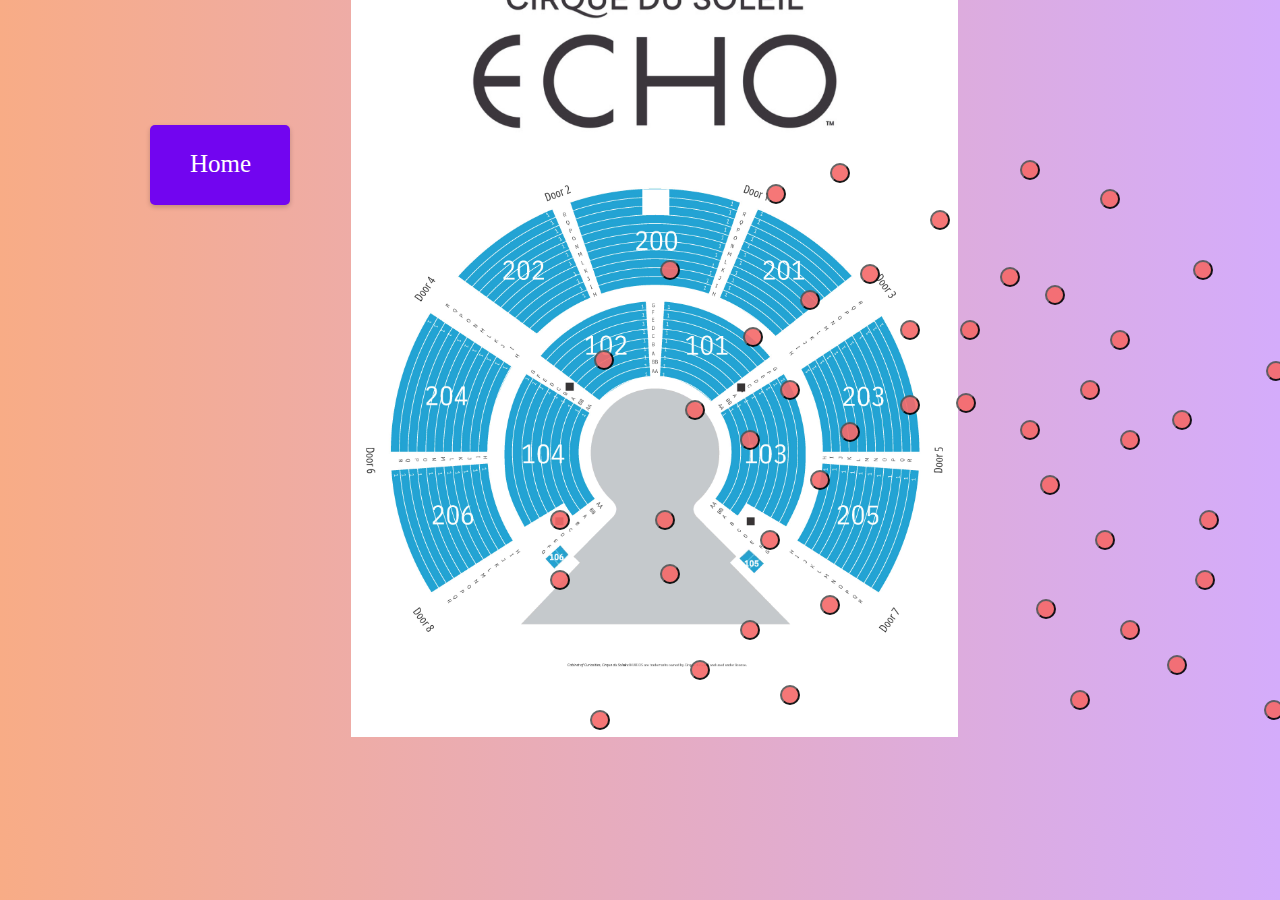
==== Seating_page/seating-chart.html @ 4bdf3c65 "first commit" ====
<!DOCTYPE html>
<html lang="en">
<head>
    <script src="script-seating.js"></script>
    <meta charset="UTF-8">
    <meta name="viewport" content="width=device-width, initial-scale=1.0">
    <link rel="stylesheet" href="seating.css">
    <title>Echo Seating Chart</title>
</head>
<body>
    <a href="../index.html" id="back-link">
    <div class="back-button">Home
    </div>
</a>
<div class="container">
    <main>
       <img class="seating-map" src="../images/seating-map.jpg" alt="seating chart">
       
    </div>
    <button onclick="showSectionImage('section-101-1')" id="section-101-1"></button>
    <button onclick="showSectionImage('section-101-2')" id="section-101-2"></button>
    <button onclick="showSectionImage('section-101-3')" id="section-101-3"></button>
    <button onclick="showSectionImage('section-101-4')" id="section-101-4"></button>

    <button onclick="showSectionImage('section-102-1')" id="section-102-1"></button>
    <button onclick="showSectionImage('section-102-2')" id="section-102-2"></button>
    <button onclick="showSectionImage('section-102-3')" id="section-102-3"></button>
    <button onclick="showSectionImage('section-102-4')" id="section-102-4"></button>

    <button onclick="showSectionImage('section-103-1')" id="section-103-1"></button>
    <button onclick="showSectionImage('section-103-2')" id="section-103-2"></button>
    <button onclick="showSectionImage('section-103-3')" id="section-103-3"></button>
    <button onclick="showSectionImage('section-103-4')" id="section-103-4"></button>
    <button onclick="showSectionImage('section-103-5')" id="section-103-5"></button>

    <button onclick="showSectionImage('section-104-1')" id="section-104-1"></button>
    <button onclick="showSectionImage('section-104-2')" id="section-104-2"></button>
    <button onclick="showSectionImage('section-104-3')" id="section-104-3"></button>
    <button onclick="showSectionImage('section-104-4')" id="section-104-4"></button>
    <button onclick="showSectionImage('section-104-5')" id="section-104-5"></button>

    <button onclick="showSectionImage('section-105')" id="section-105"></button>
    <button onclick="showSectionImage('section-106')" id="section-106"></button>

    <button onclick="showSectionImage('section-200-1')" id="section-200-1"></button>
    <button onclick="showSectionImage('section-200-2')" id="section-200-2"></button>
    <button onclick="showSectionImage('section-200-3')" id="section-200-3"></button>
    <button onclick="showSectionImage('section-200-4')" id="section-200-4"></button>
    <button onclick="showSectionImage('section-200-5')" id="section-200-5"></button>

    <button onclick="showSectionImage('section-201-1')" id="section-201-1"></button>
    <button onclick="showSectionImage('section-201-2')" id="section-201-2"></button>
    <button onclick="showSectionImage('section-201-3')" id="section-201-3"></button>
    <button onclick="showSectionImage('section-201-4')" id="section-201-4"></button>

    <button onclick="showSectionImage('section-202-1')" id="section-202-1"></button>
    <button onclick="showSectionImage('section-202-2')" id="section-202-2"></button>
    <button onclick="showSectionImage('section-202-3')" id="section-202-3"></button>
    <button onclick="showSectionImage('section-202-4')" id="section-202-4"></button>

    <button onclick="showSectionImage('section-204-1')" id="section-204-1"></button>
    <button onclick="showSectionImage('section-204-2')" id="section-204-2"></button>
    <button onclick="showSectionImage('section-204-3')" id="section-204-3"></button>
    <button onclick="showSectionImage('section-204-4')" id="section-204-4"></button>

    <button onclick="showSectionImage('section-203-1')" id="section-203-1"></button>
    <button onclick="showSectionImage('section-203-2')" id="section-203-2"></button>
    <button onclick="showSectionImage('section-203-3')" id="section-203-3"></button>
    <button onclick="showSectionImage('section-203-4')" id="section-203-4"></button>

    <button onclick="showSectionImage('section-205-1')" id="section-205-1"></button>
    <button onclick="showSectionImage('section-205-2')" id="section-205-2"></button>
    <button onclick="showSectionImage('section-205-3')" id="section-205-3"></button>
    <button onclick="showSectionImage('section-205-4')" id="section-205-4"></button>

    <button onclick="showSectionImage('section-206-1')" id="section-206-1"></button>
    <button onclick="showSectionImage('section-206-2')" id="section-206-2"></button>
    <button onclick="showSectionImage('section-206-3')" id="section-206-3"></button>
    <button onclick="showSectionImage('section-206-4')" id="section-206-4"></button>

    
    </main>

</body>
</html>
---- Seating_page/seating.css ----
.seating-map{
    width: 80%;
    height: 40%;
   position: relative;
   display:flex;
   align-content: center;
   margin:0;
   transform: translateX(90px);
}


.container{
        display: flex;
        justify-content: center;
        align-items: center;
        margin-left: auto;
        margin-right: auto;
        width: 60%;
      }

body{
    background: linear-gradient(to left,#D4ACFB, #F8AC86);
    overflow: hidden;
}
main{
   transform: translateY(-80px);
}
.back-button {
  position: absolute;
  width:60px;
  height: 30px;
  top: 80px;
  left: 150px;
  background-color: #7205f0;
  color: #fff;
  padding: 25px 40px;
  margin-top: 45px;
  border-radius: 5px;
  box-shadow: 0 2px 5px rgba(0, 0, 0, 0.2);
  text-align: center;
  font-size: 25px;
}

.back-button a {
  text-decoration: none;
  color: #fff;
  font-weight: bold;
  font-size: 20px;
  padding-left: 20px;
  padding-right: 20px;
}

.back-button:hover {
  background-color: #d5d7dd;
}

#section-106{
  bottom: 195px;
  left: 780px;
}

#section-106:hover{
 cursor: pointer;
 transform: scale(1.2);
}

#section-105{
  bottom: 190px;
  left: 1070px;
}

button{
  z-index: 1;
  border-radius: 50%;
  height: 20px;
  width: 20px;
  opacity: .9;
  position: absolute;
  background-color:rgb(246, 105, 105);
}
.popup-container{
  height: 100%;
  width: 80%;
}

/*------------------------------------------------------------------------------------------------------------------------------*/
#section-101-1{
  bottom: 460px;
  left: 1020px;
  position: absolute;
}
#section-101-2{
  bottom: 487px;
  left: 956px;
  position: absolute;
}
#section-101-3{
  bottom: 560px;
  left: 960px;
  position: absolute;
}
#section-101-4{
 
  bottom: 500px;
  left: 1080px;
  position: absolute;
}

/*------------------------------------------------------------------------------------------------------------------------------*/
#section-102-1{
  bottom: 485px;
  left: 900px;
  position: absolute;
}
#section-102-2{
  bottom: 458px;
  left: 840px;
  position: absolute;
}
#section-102-3{
  bottom: 560px;
  left: 900px;
  position: absolute;
}
#section-102-4{
  bottom: 500px;
  left: 780px;
  position: absolute;
}

/*------------------------------------------------------------------------------------------------------------------------------*/

#section-103-1{
  bottom: 405px;
  left: 1040px;
  position: absolute;
}
#section-103-2{
  bottom: 281px;
  left: 1036px;
  position: absolute;
}
#section-103-3{
  bottom: 350px;
  left: 1095px;
  position: absolute;
}
#section-103-4{
  bottom: 450px;
  left: 1120px;
  position: absolute;
}
#section-103-5{
  bottom: 260px;
  left: 1120px;
  position: absolute;
}
/*------------------------------------------------------------------------------------------------------------------------------*/
#section-104-1{
  bottom: 285px;
  left: 820px;
  position: absolute;
}
#section-104-2{
  bottom: 410px;
  left: 810px;
  position: absolute;
}

#section-104-3{
  bottom: 350px;
  left:760px;
  position: absolute;
}

#section-104-4{
  bottom: 260px;
  left: 740px;
  position: absolute;
}
#section-104-5{
  bottom: 450px;
  left: 740px;
  position: absolute;
}

/*------------------------------------------------------------------------------------------------------------------------------*/

#section-206-1{
  bottom: 220px;
  left: 690px;
  position: absolute;
}
#section-206-2{
  bottom: 316px;
  left: 660px;
  position: absolute;
}
#section-206-3{
  
  bottom: 170px;
  left: 590px;
  position: absolute;
}
#section-206-4{
  bottom: 310px;
  left: 550px;
  position: absolute;
}
/*------------------------------------------------------------------------------------------------------------------------------*/

#section-204-1{
  bottom: 370px;
  left: 655px;
  position: absolute;
}
#section-204-2{
  bottom: 480px;
  left: 685px;
  position: absolute;
}
#section-204-3{
  bottom: 530px;
  left: 594px;
  position: absolute;
}
#section-204-4{
  bottom: 370px;
  left: 550px;
  position: absolute;
}
/*------------------------------------------------------------------------------------------------------------------------------*/
#section-202-1{
  bottom: 553px;
  left: 743px;
  position: absolute;
}
#section-202-2{
  bottom: 590px;
  left: 800px;
  position: absolute;
}
#section-202-3{
  bottom: 620px;
  left: 660px;
  position: absolute;
}
#section-202-4{
  bottom: 696px;
  left: 766px;
  position: absolute;
  
}
/*------------------------------------------------------------------------------------------------------------------------------*/

#section-201-1{
  bottom: 595px;
  left: 1045px;
  position: absolute;
}
#section-201-2{
  bottom: 550px;
  left: 1110px;
  position: absolute;
}
#section-201-3{
  bottom: 691px;
  left: 1100px;
  position: absolute;
}
#section-201-4{
  bottom: 620px;
  left: 1193px;
  position: absolute;
}
/*------------------------------------------------------------------------------------------------------------------------------*/
#section-200-1{
  
  bottom: 616px;
  left: 860px;
  position: absolute;
}
#section-200-2{
  bottom: 613px;
  left: 1000px;
  position: absolute;
}
#section-200-3{
  bottom: 720px;
  left: 1020px;
  position: absolute;
}
#section-200-4{
  bottom: 717px;
  left: 830px;
  position: absolute;
}
#section-200-5{
  bottom: 670px;
  left: 930px;
  position: absolute;
}
/*------------------------------------------------------------------------------------------------------------------------------*/
#section-203-1{
  bottom: 370px;
  left: 1199px;
  position: absolute;

}
#section-203-2{
  bottom: 470px;
  left: 1172px;
  position: absolute;
}
#section-203-3{
  bottom: 519px;
  left: 1266px;
  position: absolute;
}
#section-203-4{
  bottom: 370px;
  left: 1305px;
  position: absolute;
}
/*------------------------------------------------------------------------------------------------------------------------------*/

#section-205-1{
  bottom: 225px;
  left: 1167px;
  position: absolute;
}
#section-205-2{
  bottom: 310px;
  left: 1195px;
  position: absolute;
}
#section-205-3{
  bottom: 180px;
  left: 1264px;
  position: absolute;
}
#section-205-4{
  
  bottom: 300px;
  left: 1300px;
  position: absolute;
}
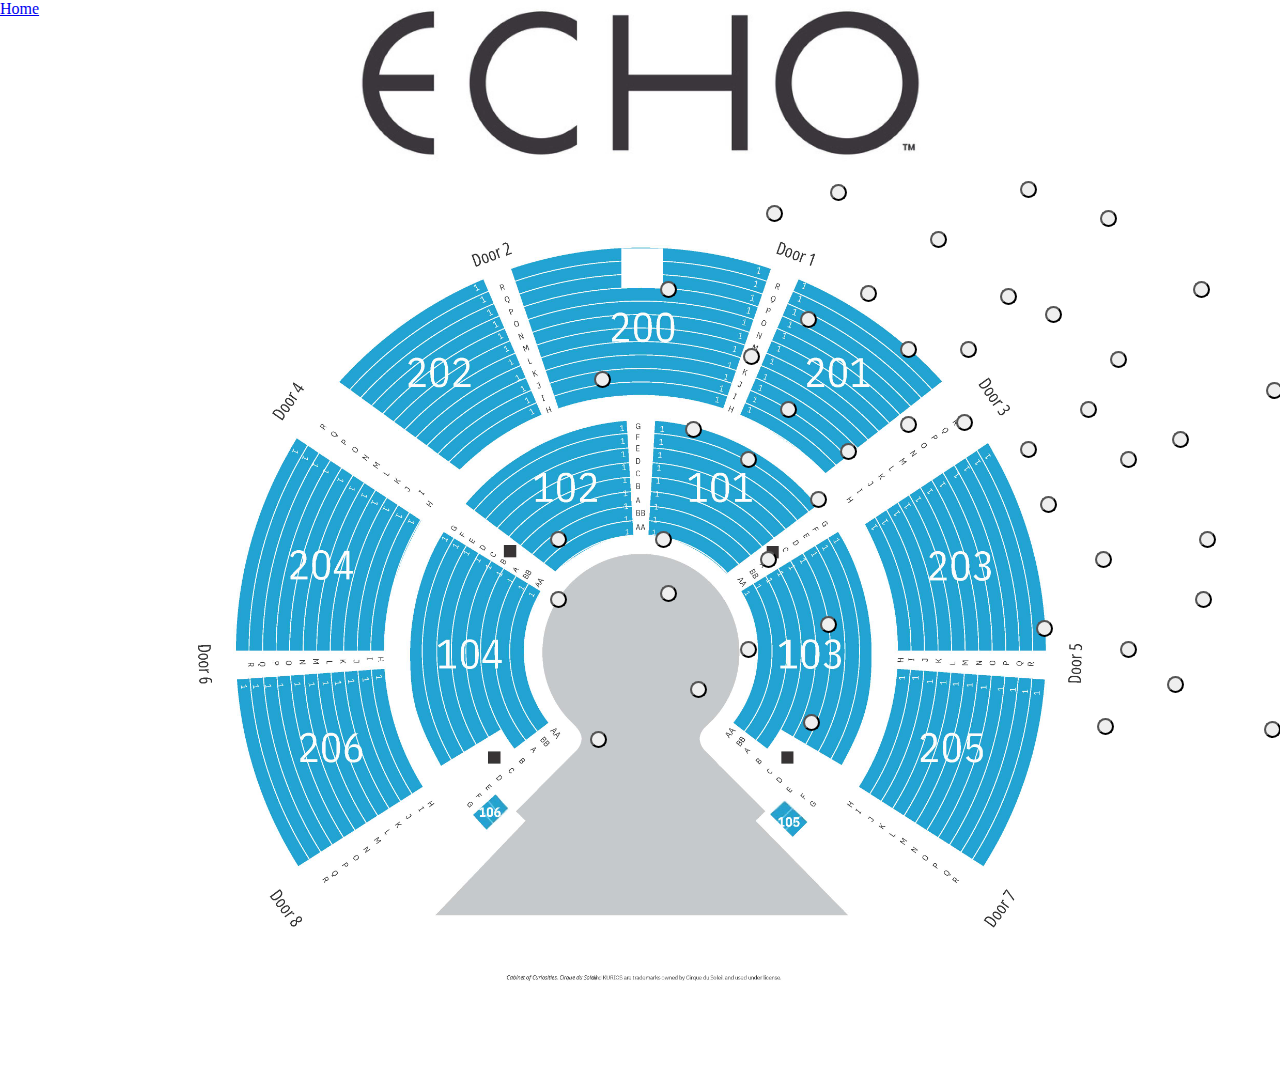
==== commit 59cf2ca1: "another commit" ====
--- a/Seating_page/seating-chart.html
+++ b/Seating_page/seating-chart.html
@@ -1,6 +1,6 @@
-
 <!DOCTYPE html>
 <html lang="en">
+
 <head>
     <script src="script-seating.js"></script>
     <meta charset="UTF-8">
@@ -8,79 +8,85 @@
     <link rel="stylesheet" href="seating.css">
     <title>Echo Seating Chart</title>
 </head>
+
 <body>
     <a href="../index.html" id="back-link">
-    <div class="back-button">Home
-    </div>
-</a>
-<div class="container">
+        <div class="back-button">Home
+        </div>
+    </a>
     <main>
-       <img class="seating-map" src="../images/seating-map.jpg" alt="seating chart">
-       
-    </div>
-    <button onclick="showSectionImage('section-101-1')" id="section-101-1"></button>
-    <button onclick="showSectionImage('section-101-2')" id="section-101-2"></button>
-    <button onclick="showSectionImage('section-101-3')" id="section-101-3"></button>
-    <button onclick="showSectionImage('section-101-4')" id="section-101-4"></button>
+        <div class="background-image-container">
+            <img class="seating-map" src="../images/seating-map.jpg" alt="seating chart">
+            <div class="button-container">
+                <button onclick="showSectionImage('section-101-1')" id="section-101-1"></button>
+                <button onclick="showSectionImage('section-101-2')" id="section-101-2"></button>
+                <button onclick="showSectionImage('section-101-3')" id="section-101-3"></button>
+                <button onclick="showSectionImage('section-101-4')" id="section-101-4"></button>
+        
+                <button onclick="showSectionImage('section-102-1')" id="section-102-1"></button>
+                <button onclick="showSectionImage('section-102-2')" id="section-102-2"></button>
+                <button onclick="showSectionImage('section-102-3')" id="section-102-3"></button>
+                <button onclick="showSectionImage('section-102-4')" id="section-102-4"></button>
+        
+                <button onclick="showSectionImage('section-103-1')" id="section-103-1"></button>
+                <button onclick="showSectionImage('section-103-2')" id="section-103-2"></button>
+                <button onclick="showSectionImage('section-103-3')" id="section-103-3"></button>
+                <button onclick="showSectionImage('section-103-4')" id="section-103-4"></button>
+                <button onclick="showSectionImage('section-103-5')" id="section-103-5"></button>
+        
+                <button onclick="showSectionImage('section-104-1')" id="section-104-1"></button>
+                <button onclick="showSectionImage('section-104-2')" id="section-104-2"></button>
+                <button onclick="showSectionImage('section-104-3')" id="section-104-3"></button>
+                <button onclick="showSectionImage('section-104-4')" id="section-104-4"></button>
+                <button onclick="showSectionImage('section-104-5')" id="section-104-5"></button>
+        
+                <button onclick="showSectionImage('section-105')" id="section-105"></button>
+                <button onclick="showSectionImage('section-106')" id="section-106"></button>
+        
+                <button onclick="showSectionImage('section-200-1')" id="section-200-1"></button>
+                <button onclick="showSectionImage('section-200-2')" id="section-200-2"></button>
+                <button onclick="showSectionImage('section-200-3')" id="section-200-3"></button>
+                <button onclick="showSectionImage('section-200-4')" id="section-200-4"></button>
+                <button onclick="showSectionImage('section-200-5')" id="section-200-5"></button>
+        
+                <button onclick="showSectionImage('section-201-1')" id="section-201-1"></button>
+                <button onclick="showSectionImage('section-201-2')" id="section-201-2"></button>
+                <button onclick="showSectionImage('section-201-3')" id="section-201-3"></button>
+                <button onclick="showSectionImage('section-201-4')" id="section-201-4"></button>
+        
+                <button onclick="showSectionImage('section-202-1')" id="section-202-1"></button>
+                <button onclick="showSectionImage('section-202-2')" id="section-202-2"></button>
+                <button onclick="showSectionImage('section-202-3')" id="section-202-3"></button>
+                <button onclick="showSectionImage('section-202-4')" id="section-202-4"></button>
+        
+                <button onclick="showSectionImage('section-204-1')" id="section-204-1"></button>
+                <button onclick="showSectionImage('section-204-2')" id="section-204-2"></button>
+                <button onclick="showSectionImage('section-204-3')" id="section-204-3"></button>
+                <button onclick="showSectionImage('section-204-4')" id="section-204-4"></button>
+        
+                <button onclick="showSectionImage('section-203-1')" id="section-203-1"></button>
+                <button onclick="showSectionImage('section-203-2')" id="section-203-2"></button>
+                <button onclick="showSectionImage('section-203-3')" id="section-203-3"></button>
+                <button onclick="showSectionImage('section-203-4')" id="section-203-4"></button>
+        
+                <button onclick="showSectionImage('section-205-1')" id="section-205-1"></button>
+                <button onclick="showSectionImage('section-205-2')" id="section-205-2"></button>
+                <button onclick="showSectionImage('section-205-3')" id="section-205-3"></button>
+                <button onclick="showSectionImage('section-205-4')" id="section-205-4"></button>
+        
+                <button onclick="showSectionImage('section-206-1')" id="section-206-1"></button>
+                <button onclick="showSectionImage('section-206-2')" id="section-206-2"></button>
+                <button onclick="showSectionImage('section-206-3')" id="section-206-3"></button>
+                <button onclick="showSectionImage('section-206-4')" id="section-206-4"></button>
+        
+        
+            </div>
+        </div>
 
-    <button onclick="showSectionImage('section-102-1')" id="section-102-1"></button>
-    <button onclick="showSectionImage('section-102-2')" id="section-102-2"></button>
-    <button onclick="showSectionImage('section-102-3')" id="section-102-3"></button>
-    <button onclick="showSectionImage('section-102-4')" id="section-102-4"></button>
 
-    <button onclick="showSectionImage('section-103-1')" id="section-103-1"></button>
-    <button onclick="showSectionImage('section-103-2')" id="section-103-2"></button>
-    <button onclick="showSectionImage('section-103-3')" id="section-103-3"></button>
-    <button onclick="showSectionImage('section-103-4')" id="section-103-4"></button>
-    <button onclick="showSectionImage('section-103-5')" id="section-103-5"></button>
-
-    <button onclick="showSectionImage('section-104-1')" id="section-104-1"></button>
-    <button onclick="showSectionImage('section-104-2')" id="section-104-2"></button>
-    <button onclick="showSectionImage('section-104-3')" id="section-104-3"></button>
-    <button onclick="showSectionImage('section-104-4')" id="section-104-4"></button>
-    <button onclick="showSectionImage('section-104-5')" id="section-104-5"></button>
-
-    <button onclick="showSectionImage('section-105')" id="section-105"></button>
-    <button onclick="showSectionImage('section-106')" id="section-106"></button>
-
-    <button onclick="showSectionImage('section-200-1')" id="section-200-1"></button>
-    <button onclick="showSectionImage('section-200-2')" id="section-200-2"></button>
-    <button onclick="showSectionImage('section-200-3')" id="section-200-3"></button>
-    <button onclick="showSectionImage('section-200-4')" id="section-200-4"></button>
-    <button onclick="showSectionImage('section-200-5')" id="section-200-5"></button>
-
-    <button onclick="showSectionImage('section-201-1')" id="section-201-1"></button>
-    <button onclick="showSectionImage('section-201-2')" id="section-201-2"></button>
-    <button onclick="showSectionImage('section-201-3')" id="section-201-3"></button>
-    <button onclick="showSectionImage('section-201-4')" id="section-201-4"></button>
-
-    <button onclick="showSectionImage('section-202-1')" id="section-202-1"></button>
-    <button onclick="showSectionImage('section-202-2')" id="section-202-2"></button>
-    <button onclick="showSectionImage('section-202-3')" id="section-202-3"></button>
-    <button onclick="showSectionImage('section-202-4')" id="section-202-4"></button>
-
-    <button onclick="showSectionImage('section-204-1')" id="section-204-1"></button>
-    <button onclick="showSectionImage('section-204-2')" id="section-204-2"></button>
-    <button onclick="showSectionImage('section-204-3')" id="section-204-3"></button>
-    <button onclick="showSectionImage('section-204-4')" id="section-204-4"></button>
-
-    <button onclick="showSectionImage('section-203-1')" id="section-203-1"></button>
-    <button onclick="showSectionImage('section-203-2')" id="section-203-2"></button>
-    <button onclick="showSectionImage('section-203-3')" id="section-203-3"></button>
-    <button onclick="showSectionImage('section-203-4')" id="section-203-4"></button>
-
-    <button onclick="showSectionImage('section-205-1')" id="section-205-1"></button>
-    <button onclick="showSectionImage('section-205-2')" id="section-205-2"></button>
-    <button onclick="showSectionImage('section-205-3')" id="section-205-3"></button>
-    <button onclick="showSectionImage('section-205-4')" id="section-205-4"></button>
-
-    <button onclick="showSectionImage('section-206-1')" id="section-206-1"></button>
-    <button onclick="showSectionImage('section-206-2')" id="section-206-2"></button>
-    <button onclick="showSectionImage('section-206-3')" id="section-206-3"></button>
-    <button onclick="showSectionImage('section-206-4')" id="section-206-4"></button>
-
-    
+        
     </main>
 
 </body>
-</html>
+
+</html>--- a/Seating_page/seating.css
+++ b/Seating_page/seating.css
@@ -1,128 +1,83 @@
-.seating-map{
-    width: 80%;
-    height: 40%;
-   position: relative;
-   display:flex;
-   align-content: center;
-   margin:0;
-   transform: translateX(90px);
-}
-
-
-.container{
-        display: flex;
-        justify-content: center;
-        align-items: center;
-        margin-left: auto;
-        margin-right: auto;
-        width: 60%;
-      }
-
-body{
-    background: linear-gradient(to left,#D4ACFB, #F8AC86);
-    overflow: hidden;
-}
-main{
-   transform: translateY(-80px);
-}
-.back-button {
-  position: absolute;
-  width:60px;
-  height: 30px;
-  top: 80px;
-  left: 150px;
-  background-color: #7205f0;
-  color: #fff;
-  padding: 25px 40px;
-  margin-top: 45px;
-  border-radius: 5px;
-  box-shadow: 0 2px 5px rgba(0, 0, 0, 0.2);
-  text-align: center;
-  font-size: 25px;
-}
-
-.back-button a {
-  text-decoration: none;
-  color: #fff;
-  font-weight: bold;
-  font-size: 20px;
-  padding-left: 20px;
-  padding-right: 20px;
-}
-
-.back-button:hover {
-  background-color: #d5d7dd;
-}
-
-#section-106{
-  bottom: 195px;
-  left: 780px;
-}
-
-#section-106:hover{
- cursor: pointer;
- transform: scale(1.2);
-}
-
-#section-105{
-  bottom: 190px;
-  left: 1070px;
-}
-
+* {
+  margin: 0;
+}
+
+body {
+  overflow: hidden;
+}
+
+.seating-map {
+  max-width: 930px;
+  max-height: 2000px;
+
+}
+
+.background-image-container {
+  position: relative;
+  display: flex;
+  justify-content: center;
+  align-items: center;
+  width: 100vw;
+  height: 100vh;
+  
+}
 button{
-  z-index: 1;
   border-radius: 50%;
-  height: 20px;
-  width: 20px;
-  opacity: .9;
-  position: absolute;
-  background-color:rgb(246, 105, 105);
-}
-.popup-container{
-  height: 100%;
-  width: 80%;
-}
-
-/*------------------------------------------------------------------------------------------------------------------------------*/
-#section-101-1{
+  width: 17px;
+  height: 17px;
+}
+
+
+
+
+
+
+/*------------------------------------------------------------------------------------------------------------------------------*/
+#section-101-1 {
   bottom: 460px;
   left: 1020px;
   position: absolute;
 }
-#section-101-2{
+
+#section-101-2 {
   bottom: 487px;
   left: 956px;
   position: absolute;
 }
-#section-101-3{
+
+#section-101-3 {
   bottom: 560px;
   left: 960px;
   position: absolute;
 }
-#section-101-4{
- 
+
+#section-101-4 {
+
   bottom: 500px;
   left: 1080px;
   position: absolute;
 }
 
 /*------------------------------------------------------------------------------------------------------------------------------*/
-#section-102-1{
+#section-102-1 {
   bottom: 485px;
   left: 900px;
   position: absolute;
 }
-#section-102-2{
+
+#section-102-2 {
   bottom: 458px;
   left: 840px;
   position: absolute;
 }
-#section-102-3{
+
+#section-102-3 {
   bottom: 560px;
   left: 900px;
   position: absolute;
 }
-#section-102-4{
+
+#section-102-4 {
   bottom: 500px;
   left: 780px;
   position: absolute;
@@ -130,217 +85,264 @@
 
 /*------------------------------------------------------------------------------------------------------------------------------*/
 
-#section-103-1{
+#section-103-1 {
   bottom: 405px;
   left: 1040px;
   position: absolute;
 }
-#section-103-2{
+
+#section-103-2 {
   bottom: 281px;
   left: 1036px;
   position: absolute;
 }
-#section-103-3{
+
+#section-103-3 {
   bottom: 350px;
   left: 1095px;
   position: absolute;
 }
-#section-103-4{
+
+#section-103-4 {
   bottom: 450px;
   left: 1120px;
   position: absolute;
 }
-#section-103-5{
+
+#section-103-5 {
   bottom: 260px;
   left: 1120px;
   position: absolute;
 }
-/*------------------------------------------------------------------------------------------------------------------------------*/
-#section-104-1{
+
+/*------------------------------------------------------------------------------------------------------------------------------*/
+#section-104-1 {
   bottom: 285px;
   left: 820px;
   position: absolute;
 }
-#section-104-2{
+
+#section-104-2 {
   bottom: 410px;
   left: 810px;
   position: absolute;
 }
 
-#section-104-3{
+#section-104-3 {
   bottom: 350px;
-  left:760px;
-  position: absolute;
-}
-
-#section-104-4{
+  left: 760px;
+  position: absolute;
+}
+
+#section-104-4 {
   bottom: 260px;
   left: 740px;
   position: absolute;
 }
-#section-104-5{
+
+#section-104-5 {
   bottom: 450px;
   left: 740px;
   position: absolute;
 }
 
 /*------------------------------------------------------------------------------------------------------------------------------*/
-
-#section-206-1{
+#section-105 {
+  bottom: 183px;
+  left: 1097px;
+  position: absolute;
+  
+}
+
+#section-106{
+  bottom: 187px;
+  left: 803px;
+  position: absolute;
+}
+
+#section-206-1 {
   bottom: 220px;
   left: 690px;
   position: absolute;
 }
-#section-206-2{
+
+#section-206-2 {
   bottom: 316px;
   left: 660px;
   position: absolute;
 }
-#section-206-3{
-  
+
+#section-206-3 {
+
   bottom: 170px;
   left: 590px;
   position: absolute;
 }
-#section-206-4{
+
+#section-206-4 {
   bottom: 310px;
   left: 550px;
   position: absolute;
 }
-/*------------------------------------------------------------------------------------------------------------------------------*/
-
-#section-204-1{
+
+/*------------------------------------------------------------------------------------------------------------------------------*/
+
+#section-204-1 {
   bottom: 370px;
   left: 655px;
   position: absolute;
 }
-#section-204-2{
+
+#section-204-2 {
   bottom: 480px;
   left: 685px;
   position: absolute;
 }
-#section-204-3{
+
+#section-204-3 {
   bottom: 530px;
   left: 594px;
   position: absolute;
 }
-#section-204-4{
+
+#section-204-4 {
   bottom: 370px;
   left: 550px;
   position: absolute;
 }
-/*------------------------------------------------------------------------------------------------------------------------------*/
-#section-202-1{
+
+/*------------------------------------------------------------------------------------------------------------------------------*/
+#section-202-1 {
   bottom: 553px;
   left: 743px;
   position: absolute;
 }
-#section-202-2{
+
+#section-202-2 {
   bottom: 590px;
   left: 800px;
   position: absolute;
 }
-#section-202-3{
+
+#section-202-3 {
   bottom: 620px;
   left: 660px;
   position: absolute;
 }
-#section-202-4{
+
+#section-202-4 {
   bottom: 696px;
   left: 766px;
   position: absolute;
-  
-}
-/*------------------------------------------------------------------------------------------------------------------------------*/
-
-#section-201-1{
+
+}
+
+/*------------------------------------------------------------------------------------------------------------------------------*/
+
+#section-201-1 {
   bottom: 595px;
   left: 1045px;
   position: absolute;
 }
-#section-201-2{
+
+#section-201-2 {
   bottom: 550px;
   left: 1110px;
   position: absolute;
 }
-#section-201-3{
+
+#section-201-3 {
   bottom: 691px;
   left: 1100px;
   position: absolute;
 }
-#section-201-4{
+
+#section-201-4 {
   bottom: 620px;
   left: 1193px;
   position: absolute;
 }
-/*------------------------------------------------------------------------------------------------------------------------------*/
-#section-200-1{
-  
+
+/*------------------------------------------------------------------------------------------------------------------------------*/
+#section-200-1 {
+
   bottom: 616px;
   left: 860px;
   position: absolute;
 }
-#section-200-2{
+
+#section-200-2 {
   bottom: 613px;
   left: 1000px;
   position: absolute;
 }
-#section-200-3{
+
+#section-200-3 {
   bottom: 720px;
   left: 1020px;
   position: absolute;
 }
-#section-200-4{
+
+#section-200-4 {
   bottom: 717px;
   left: 830px;
   position: absolute;
 }
-#section-200-5{
+
+#section-200-5 {
   bottom: 670px;
   left: 930px;
   position: absolute;
 }
-/*------------------------------------------------------------------------------------------------------------------------------*/
-#section-203-1{
+
+/*------------------------------------------------------------------------------------------------------------------------------*/
+#section-203-1 {
   bottom: 370px;
   left: 1199px;
   position: absolute;
 
 }
-#section-203-2{
+
+#section-203-2 {
   bottom: 470px;
   left: 1172px;
   position: absolute;
 }
-#section-203-3{
+
+#section-203-3 {
   bottom: 519px;
   left: 1266px;
   position: absolute;
 }
-#section-203-4{
+
+#section-203-4 {
   bottom: 370px;
   left: 1305px;
   position: absolute;
 }
-/*------------------------------------------------------------------------------------------------------------------------------*/
-
-#section-205-1{
+
+/*------------------------------------------------------------------------------------------------------------------------------*/
+
+#section-205-1 {
   bottom: 225px;
   left: 1167px;
   position: absolute;
 }
-#section-205-2{
+
+#section-205-2 {
   bottom: 310px;
   left: 1195px;
   position: absolute;
 }
-#section-205-3{
+
+#section-205-3 {
   bottom: 180px;
   left: 1264px;
   position: absolute;
 }
-#section-205-4{
-  
+
+#section-205-4 {
+
   bottom: 300px;
   left: 1300px;
   position: absolute;
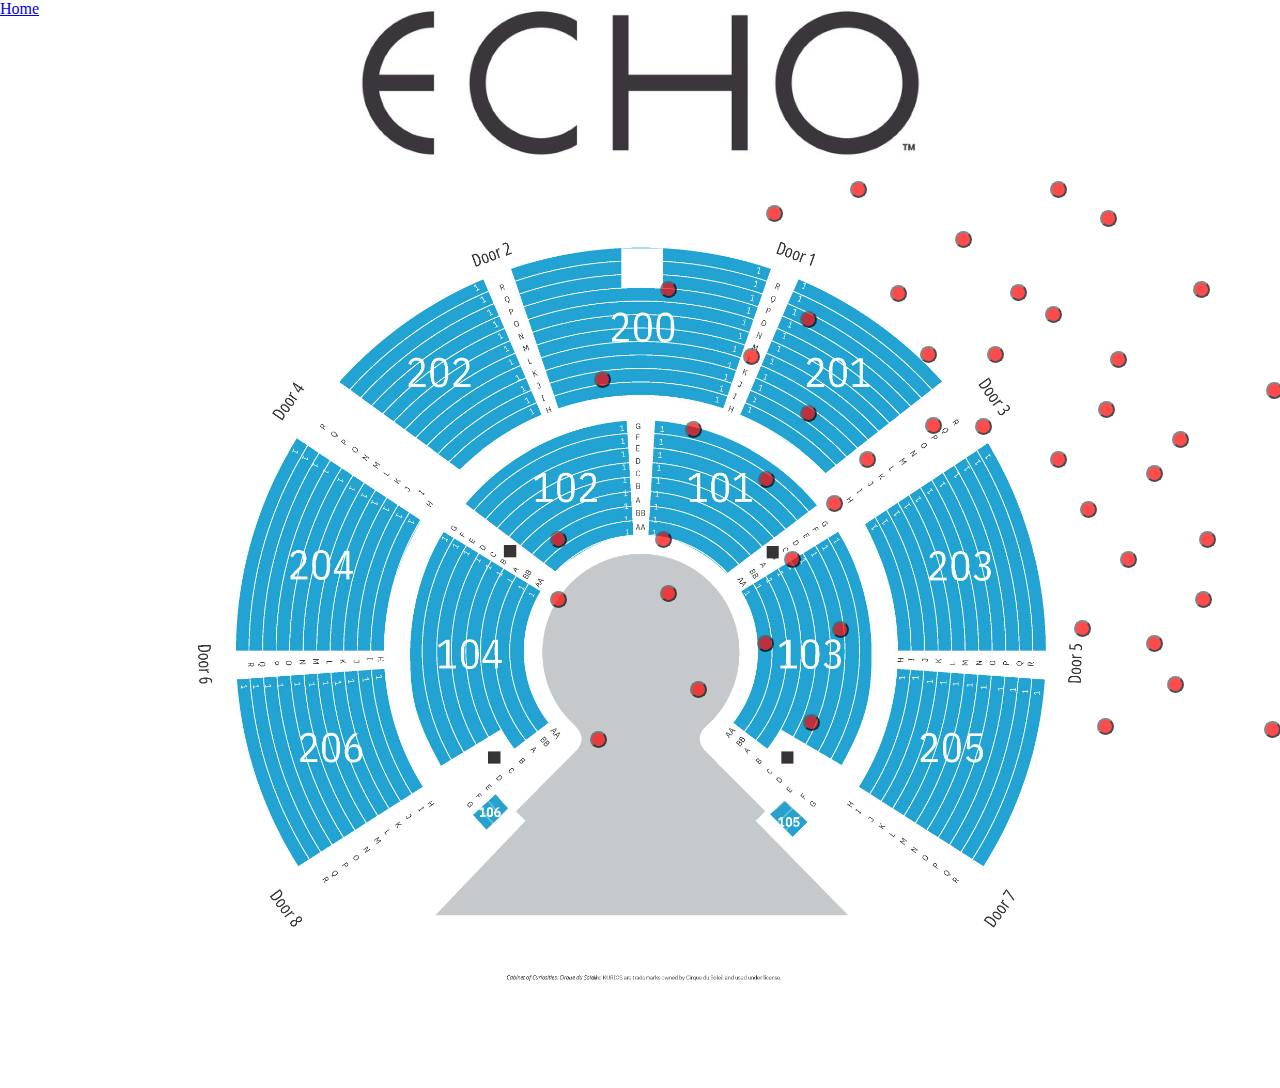
==== commit e14b67f3: "repositioning the buttons" ====
--- a/Seating_page/seating-chart.html
+++ b/Seating_page/seating-chart.html
@@ -83,8 +83,6 @@
             </div>
         </div>
 
-
-        
     </main>
 
 </body>
--- a/Seating_page/seating.css
+++ b/Seating_page/seating.css
@@ -25,6 +25,8 @@
   border-radius: 50%;
   width: 17px;
   height: 17px;
+  background-color:red;
+  opacity: 0.7;
 }
 
 
@@ -34,115 +36,114 @@
 
 /*------------------------------------------------------------------------------------------------------------------------------*/
 #section-101-1 {
-  bottom: 460px;
-  left: 1020px;
+  bottom: 450px;
+  left: 1050px;
   position: absolute;
 }
 
 #section-101-2 {
-  bottom: 487px;
-  left: 956px;
+  bottom: 483px;
+  left: 975px;
   position: absolute;
 }
 
 #section-101-3 {
-  bottom: 560px;
-  left: 960px;
+  bottom: 555px;
+  left: 987px;
   position: absolute;
 }
 
 #section-101-4 {
-
   bottom: 500px;
+  left: 1098px;
+  position: absolute;
+}
+
+/*------------------------------------------------------------------------------------------------------------------------------*/
+#section-102-1 {
+  bottom: 484px;
+  left: 925px;
+  position: absolute;
+}
+
+#section-102-2 {
+  bottom: 450px;
+  left: 859px;
+  position: absolute;
+}
+
+#section-102-3 {
+  bottom: 555px;
+  left: 920px;
+  position: absolute;
+}
+
+#section-102-4 {
+  bottom: 496px;
+  left: 800px;
+  position: absolute;
+}
+
+/*------------------------------------------------------------------------------------------------------------------------------*/
+
+#section-103-1 {
+  bottom: 400px;
   left: 1080px;
-  position: absolute;
-}
-
-/*------------------------------------------------------------------------------------------------------------------------------*/
-#section-102-1 {
-  bottom: 485px;
-  left: 900px;
-  position: absolute;
-}
-
-#section-102-2 {
-  bottom: 458px;
-  left: 840px;
-  position: absolute;
-}
-
-#section-102-3 {
-  bottom: 560px;
-  left: 900px;
-  position: absolute;
-}
-
-#section-102-4 {
-  bottom: 500px;
-  left: 780px;
-  position: absolute;
-}
-
-/*------------------------------------------------------------------------------------------------------------------------------*/
-
-#section-103-1 {
-  bottom: 405px;
-  left: 1040px;
   position: absolute;
 }
 
 #section-103-2 {
   bottom: 281px;
-  left: 1036px;
+  left: 1074px;
   position: absolute;
 }
 
 #section-103-3 {
   bottom: 350px;
-  left: 1095px;
+  left: 1120px;
   position: absolute;
 }
 
 #section-103-4 {
-  bottom: 450px;
-  left: 1120px;
+  bottom: 436px;
+  left: 1146px;
   position: absolute;
 }
 
 #section-103-5 {
-  bottom: 260px;
-  left: 1120px;
+  bottom: 266px;
+  left: 1146px;
   position: absolute;
 }
 
 /*------------------------------------------------------------------------------------------------------------------------------*/
 #section-104-1 {
-  bottom: 285px;
-  left: 820px;
+  bottom: 280px;
+  left: 832px;
   position: absolute;
 }
 
 #section-104-2 {
-  bottom: 410px;
-  left: 810px;
+  bottom: 406px;
+  left: 826px;
   position: absolute;
 }
 
 #section-104-3 {
   bottom: 350px;
-  left: 760px;
+  left: 784px;
   position: absolute;
 }
 
 #section-104-4 {
-  bottom: 260px;
-  left: 740px;
+  bottom: 266px;
+  left: 757px;
   position: absolute;
 }
 
 #section-104-5 {
-  bottom: 450px;
-  left: 740px;
+  bottom: 430px;
+  left: 758px;
   position: absolute;
 }
 
@@ -159,6 +160,7 @@
   left: 803px;
   position: absolute;
 }
+/*------------------------------------------------------------------------------------------------------------------------------*/
 
 #section-206-1 {
   bottom: 220px;
@@ -267,31 +269,31 @@
 #section-200-1 {
 
   bottom: 616px;
-  left: 860px;
+  left: 890px;
   position: absolute;
 }
 
 #section-200-2 {
-  bottom: 613px;
-  left: 1000px;
+  bottom: 617px;
+  left: 1010px;
   position: absolute;
 }
 
 #section-200-3 {
   bottom: 720px;
-  left: 1020px;
+  left: 1050px;
   position: absolute;
 }
 
 #section-200-4 {
-  bottom: 717px;
-  left: 830px;
+  bottom: 720px;
+  left: 850px;
   position: absolute;
 }
 
 #section-200-5 {
   bottom: 670px;
-  left: 930px;
+  left: 955px;
   position: absolute;
 }
 
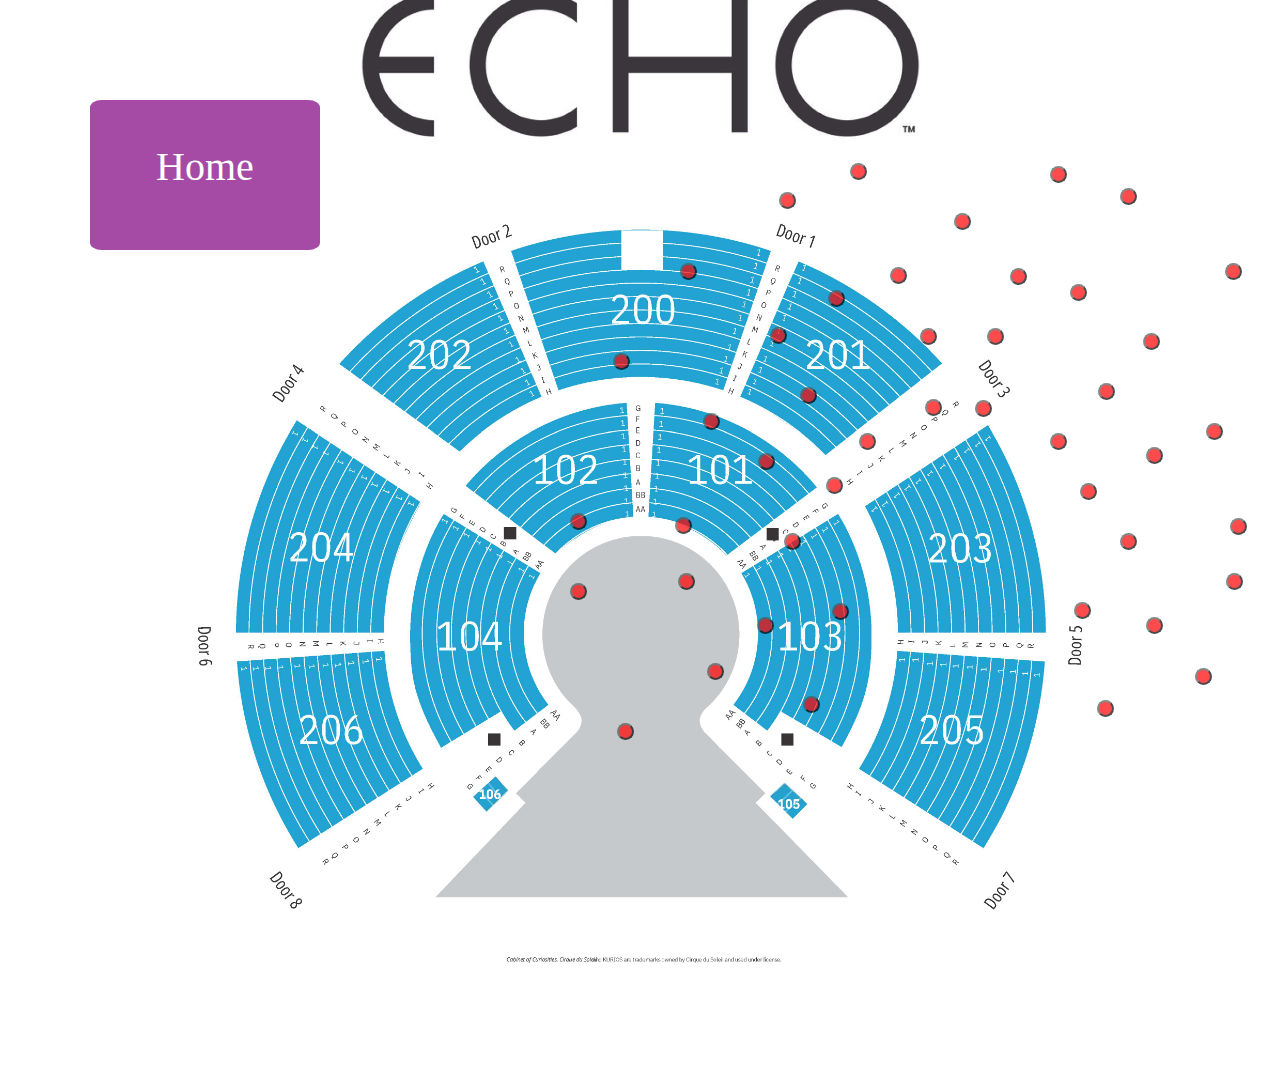
==== commit b9cc013a: "finished home button" ====
--- a/Seating_page/seating-chart.html
+++ b/Seating_page/seating-chart.html
@@ -11,7 +11,7 @@
 
 <body>
     <a href="../index.html" id="back-link">
-        <div class="back-button">Home
+        <div class="back-button"><p>Home</p>
         </div>
     </a>
     <main>
--- a/Seating_page/seating.css
+++ b/Seating_page/seating.css
@@ -19,8 +19,8 @@
   align-items: center;
   width: 100vw;
   height: 100vh;
-  
-}
+}
+
 button{
   border-radius: 50%;
   width: 17px;
@@ -28,10 +28,32 @@
   background-color:red;
   opacity: 0.7;
 }
-
-
-
-
+.back-button{
+  position: absolute;
+  background-color: purple;
+  height: 150px;
+  width: 230px; 
+  left: 90px;
+  top: 100px;
+  border-radius: 5%;
+  z-index: -1;
+  opacity: .7;
+  color: white;
+  z-index:999;
+  text-align: center;
+  font-size: 40px;
+ 
+}
+.back-button:hover{
+  opacity: 1;
+  cursor: pointer;
+  transform: scale(1.1);
+  background-color: Black;
+}
+
+.back-button p{
+  margin-top: 43px;
+}
 
 
 /*------------------------------------------------------------------------------------------------------------------------------*/
@@ -161,111 +183,6 @@
   position: absolute;
 }
 /*------------------------------------------------------------------------------------------------------------------------------*/
-
-#section-206-1 {
-  bottom: 220px;
-  left: 690px;
-  position: absolute;
-}
-
-#section-206-2 {
-  bottom: 316px;
-  left: 660px;
-  position: absolute;
-}
-
-#section-206-3 {
-
-  bottom: 170px;
-  left: 590px;
-  position: absolute;
-}
-
-#section-206-4 {
-  bottom: 310px;
-  left: 550px;
-  position: absolute;
-}
-
-/*------------------------------------------------------------------------------------------------------------------------------*/
-
-#section-204-1 {
-  bottom: 370px;
-  left: 655px;
-  position: absolute;
-}
-
-#section-204-2 {
-  bottom: 480px;
-  left: 685px;
-  position: absolute;
-}
-
-#section-204-3 {
-  bottom: 530px;
-  left: 594px;
-  position: absolute;
-}
-
-#section-204-4 {
-  bottom: 370px;
-  left: 550px;
-  position: absolute;
-}
-
-/*------------------------------------------------------------------------------------------------------------------------------*/
-#section-202-1 {
-  bottom: 553px;
-  left: 743px;
-  position: absolute;
-}
-
-#section-202-2 {
-  bottom: 590px;
-  left: 800px;
-  position: absolute;
-}
-
-#section-202-3 {
-  bottom: 620px;
-  left: 660px;
-  position: absolute;
-}
-
-#section-202-4 {
-  bottom: 696px;
-  left: 766px;
-  position: absolute;
-
-}
-
-/*------------------------------------------------------------------------------------------------------------------------------*/
-
-#section-201-1 {
-  bottom: 595px;
-  left: 1045px;
-  position: absolute;
-}
-
-#section-201-2 {
-  bottom: 550px;
-  left: 1110px;
-  position: absolute;
-}
-
-#section-201-3 {
-  bottom: 691px;
-  left: 1100px;
-  position: absolute;
-}
-
-#section-201-4 {
-  bottom: 620px;
-  left: 1193px;
-  position: absolute;
-}
-
-/*------------------------------------------------------------------------------------------------------------------------------*/
 #section-200-1 {
 
   bottom: 616px;
@@ -274,13 +191,13 @@
 }
 
 #section-200-2 {
-  bottom: 617px;
+  bottom: 615px;
   left: 1010px;
   position: absolute;
 }
 
 #section-200-3 {
-  bottom: 720px;
+  bottom: 717px;
   left: 1050px;
   position: absolute;
 }
@@ -293,59 +210,165 @@
 
 #section-200-5 {
   bottom: 670px;
-  left: 955px;
-  position: absolute;
-}
-
-/*------------------------------------------------------------------------------------------------------------------------------*/
+  left: 954px;
+  position: absolute;
+}
+
+/*------------------------------------------------------------------------------------------------------------------------------*/
+#section-201-1 {
+  bottom: 599px;
+  left: 1070px;
+  position: absolute;
+}
+
+#section-201-2 {
+  bottom: 550px;
+  left: 1143px;
+  position: absolute;
+}
+
+#section-201-3 {
+  bottom: 695px;
+  left: 1120px;
+  position: absolute;
+}
+
+#section-201-4 {
+  bottom: 620px;
+  left: 1225px;
+  position: absolute;
+}
+
+
+/*------------------------------------------------------------------------------------------------------------------------------*/
+#section-202-1 {
+  bottom: 556px;
+  left: 770px;
+  position: absolute;
+}
+
+#section-202-2 {
+  bottom: 593px;
+  left: 828px;
+  position: absolute;
+}
+
+#section-202-3 {
+  bottom: 620px;
+  left: 680px;
+  position: absolute;
+}
+
+#section-202-4 {
+  bottom: 691px;
+  left: 779px;
+  position: absolute;
+
+}
+
+/*------------------------------------------------------------------------------------------------------------------------------*/
+
 #section-203-1 {
-  bottom: 370px;
-  left: 1199px;
+  bottom: 365px;
+  left: 1230px;
   position: absolute;
 
 }
 
 #section-203-2 {
-  bottom: 470px;
-  left: 1172px;
+  bottom: 460px;
+  left: 1206px;
   position: absolute;
 }
 
 #section-203-3 {
   bottom: 519px;
-  left: 1266px;
+  left: 1297px;
   position: absolute;
 }
 
 #section-203-4 {
   bottom: 370px;
-  left: 1305px;
-  position: absolute;
-}
-
-/*------------------------------------------------------------------------------------------------------------------------------*/
-
+  left: 1336px;
+  position: absolute;
+}
+
+/*------------------------------------------------------------------------------------------------------------------------------*/
+
+#section-204-1 {
+  bottom: 366px;
+  left: 675px;
+  position: absolute;
+}
+
+#section-204-2 {
+  bottom: 470px;
+  left: 703px;
+  position: absolute;
+}
+
+#section-204-3 {
+  bottom: 530px;
+  left: 613px;
+  position: absolute;
+}
+
+#section-204-4 {
+  bottom: 370px;
+  left: 570px;
+  position: absolute;
+}
+
+
+/*------------------------------------------------------------------------------------------------------------------------------*/
 #section-205-1 {
-  bottom: 225px;
-  left: 1167px;
+  bottom: 215px;
+  left: 1195px;
   position: absolute;
 }
 
 #section-205-2 {
   bottom: 310px;
-  left: 1195px;
+  left: 1226px;
   position: absolute;
 }
 
 #section-205-3 {
-  bottom: 180px;
-  left: 1264px;
+  bottom: 160px;
+  left: 1288px;
   position: absolute;
 }
 
 #section-205-4 {
 
+  bottom: 290px;
+  left: 1334px;
+  position: absolute;
+}
+/*------------------------------------------------------------------------------------------------------------------------------*/
+
+
+#section-206-1 {
+  bottom: 220px;
+  left: 707px;
+  position: absolute;
+}
+
+#section-206-2 {
+  bottom: 310px;
+  left: 678px;
+  position: absolute;
+}
+
+#section-206-3 {
+
+  bottom: 160px;
+  left: 617px;
+  position: absolute;
+}
+
+#section-206-4 {
   bottom: 300px;
-  left: 1300px;
+  left: 570px;
   position: absolute;
 }